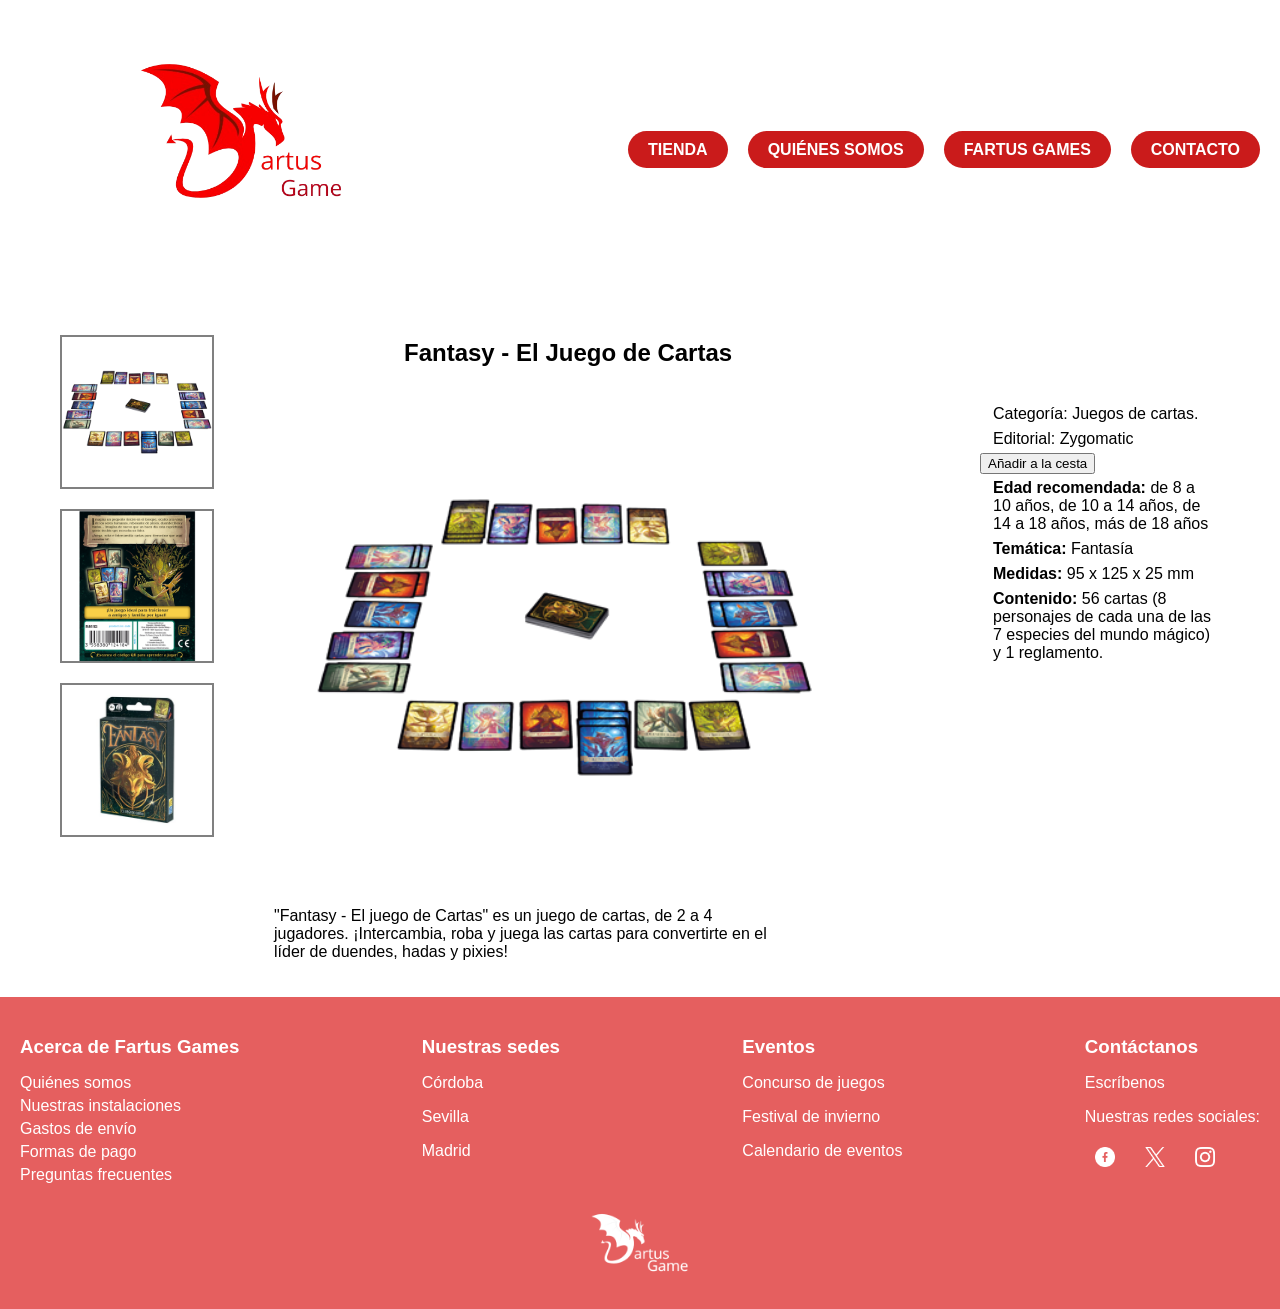
==== index.html @ 3e736ed6 "Primer commit" ====
<!DOCTYPE html>
<html lang="es">
<head>
    <meta charset="UTF-8">
    <meta name="viewport" content="width=device-width, initial-scale=1.0">
    <link rel="stylesheet" href="/assets/css/style_Detalles.css">
    <title>Fartus Game</title>
</head>

<body id="parte_arriba">
    <header>
        <div class="logo">
            <a href="Inicio.html"><img src="/assets/img/F-removebg-preview.png" alt="Fartus Game Logo"></a>
        </div>
        <nav>
            <nav>
                <ul class="menu">
                    <li><a href="tienda.html">TIENDA</a></li>
                    <li><a href="Quienes_somos.html">QUIÉNES SOMOS</a></li>
                    <li><a href="tienda.html">FARTUS GAMES</a></li>
                    <li><a href="contacto1.html">CONTACTO</a></li>
                </ul>
            </nav>
        </nav>
    </header>
    <main>
        <aside class="fotos">
            <figure >
                <img class="foto1" src="assets/img/Productos/zygfan01es_2.png" alt="">
            </figure>
            <figure >
                <img class="foto2" src="assets/img/Productos/zygfan01es_9.png" alt="">
            </figure>
            <figure>
                <img class="foto3" src="assets/img/Productos/Fantasy.jpg" alt="">
            </figure>
        </aside>
        <div>
            <h2 class="titulo">Fantasy - El Juego de Cartas</h2>
            <figure class="foto_principal">
            <img src="assets/img/Productos/zygfan01es_2.png" width="500">
            </figure>
            <p class="detalles">"Fantasy - El juego de Cartas" es un juego de cartas, de 2 a 4 jugadores. ¡Intercambia, roba 
                y juega las cartas para convertirte en el líder de duendes, hadas y pixies!</p>
        </div>

        <aside class="tienda">
            <p>Categoría: Juegos de cartas.</p>
            <p>Editorial: Zygomatic</p>
            <button>Añadir a la cesta</button>
            <p><strong>Edad recomendada:</strong> de 8 a 10 años, de 10 a 14 años, de 14 a 18 años, más de 18 años</p>
            <p><strong>Temática:</strong> Fantasía</p>
            <p><strong>Medidas:</strong> 95 x 125 x 25 mm</p>
            <p><strong>Contenido:</strong> 56 cartas (8 personajes de cada una de las 7 especies del mundo mágico) y 1 reglamento.</p>
        </aside>
    </main>

    <footer>
        <div class="info">
            <div>
                <h3>Acerca de Fartus Games</h3>
                <ul>
                    <li id="footcat">Quiénes somos</li>
                    <li id="footcat">Nuestras instalaciones</li>
                    <li id="footcat">Gastos de envío</li>
                    <li id="footcat">Formas de pago</li>
                    <li id="footcat">Preguntas frecuentes</li>
                </ul>
            </div>
            <div>
                <h3>Nuestras sedes</h3>
                <p id="footcat">Córdoba</p>
                <p id="footcat">Sevilla</p>
                <p id="footcat">Madrid</p>
            </div>
            <div>
                <h3>Eventos</h3>
                <p id="footcat">Concurso de juegos</p>
                <p id="footcat">Festival de invierno</p>
                <p id="footcat">Calendario de eventos</p>
            </div>
            <div>
                <h3>Contáctanos</h3>
                <p id="footcat">Escríbenos</p>
                <p>Nuestras redes sociales:</p>
                <div class="social-icons">
                    <a id="footcat" href="#"><img src="/assets/iconos/facebook.png" alt="" width="20px"></a>
                    <a id="footcat" href="#"><img src="/assets/iconos/gorjeo.png" alt="" width="20px"></a>
                    <a id="footcat" href="#"><img src="/assets/iconos/instagram.png" alt="" width="20px"></a>
                </div>
            </div>
        </div>
        <div class="footer-logo">
            <a href="Inicio.html"><img src="/assets/img/F-removebg-preview_negro.png" alt="Fartus Games Logo"></a>
        </div>
    </footer>
   
</body>
</html>
---- assets/css/style_Detalles.css ----
body {
    font-family: Arial, sans-serif;
    margin: 0;
    padding: 0;
}

header {
    display: flex;
    justify-content: space-between;
    align-items: center;
    padding: 10px 20px;
    color: white;
    margin-bottom: 0;
}

header .logo img {
    width: 275px;
    margin-left: 100px;
}

nav .menu {
    list-style: none;
    display: flex;
    gap: 20px;
}

nav .menu li a {
    text-decoration: none;
    color: white;
    background-color: #CA1B1B;
    padding: 10px 20px;
    border-radius: 100px;
    font-weight: bold;
}

nav .menu li a:hover {
    background-color: #a01414;
}

.tienda{
    position: absolute;
    right: 0;
    top: 400px;
    width: 250px;
    margin-right: 50px;
}

.tienda p{
    padding: 2px 10px;
}

.tienda li{
    list-style: none;
    text-decoration: none;
    display: block;
}

.foto1, .foto2, .foto3{
    width: 150px;
    border: gray 2px solid;
}

main {
    display: flex;
    justify-content: space-between;
    gap: 20px;
    padding: 20px;
}

.titulo{
margin-left: 130px;
}

.detalles{
    width: 50%;
}

aside p{
    margin: 3px;
}

.foto1:hover{
    opacity: 0.5;
}

.foto2:hover{
    opacity: 0.5;
}

.foto3:hover{
    opacity: 0.5;
}

footer {
    background-color: #E55F5F;
    color: white;
    padding: 20px;
}

footer .info {
    display: flex;
    justify-content: space-between;
    gap: 20px;
    flex-wrap: wrap;
}

footer h3 {
    margin-bottom: 10px;
}

footer ul {
    list-style: none;
    padding: 0;
}

footer ul li {
    margin-bottom: 5px;
}

footer .social-icons {
    display: flex;
    gap: 10px;
}

footer .social-icons a {
    text-decoration: none;
    color: white;
    padding: 5px 10px;
    border-radius: 5px;
}

.footer-logo img {
    display: block;
    margin: 10px auto;
    max-width: 100px;
}

#footcat:hover {
    scale: 1.1;
    cursor: pointer;
}
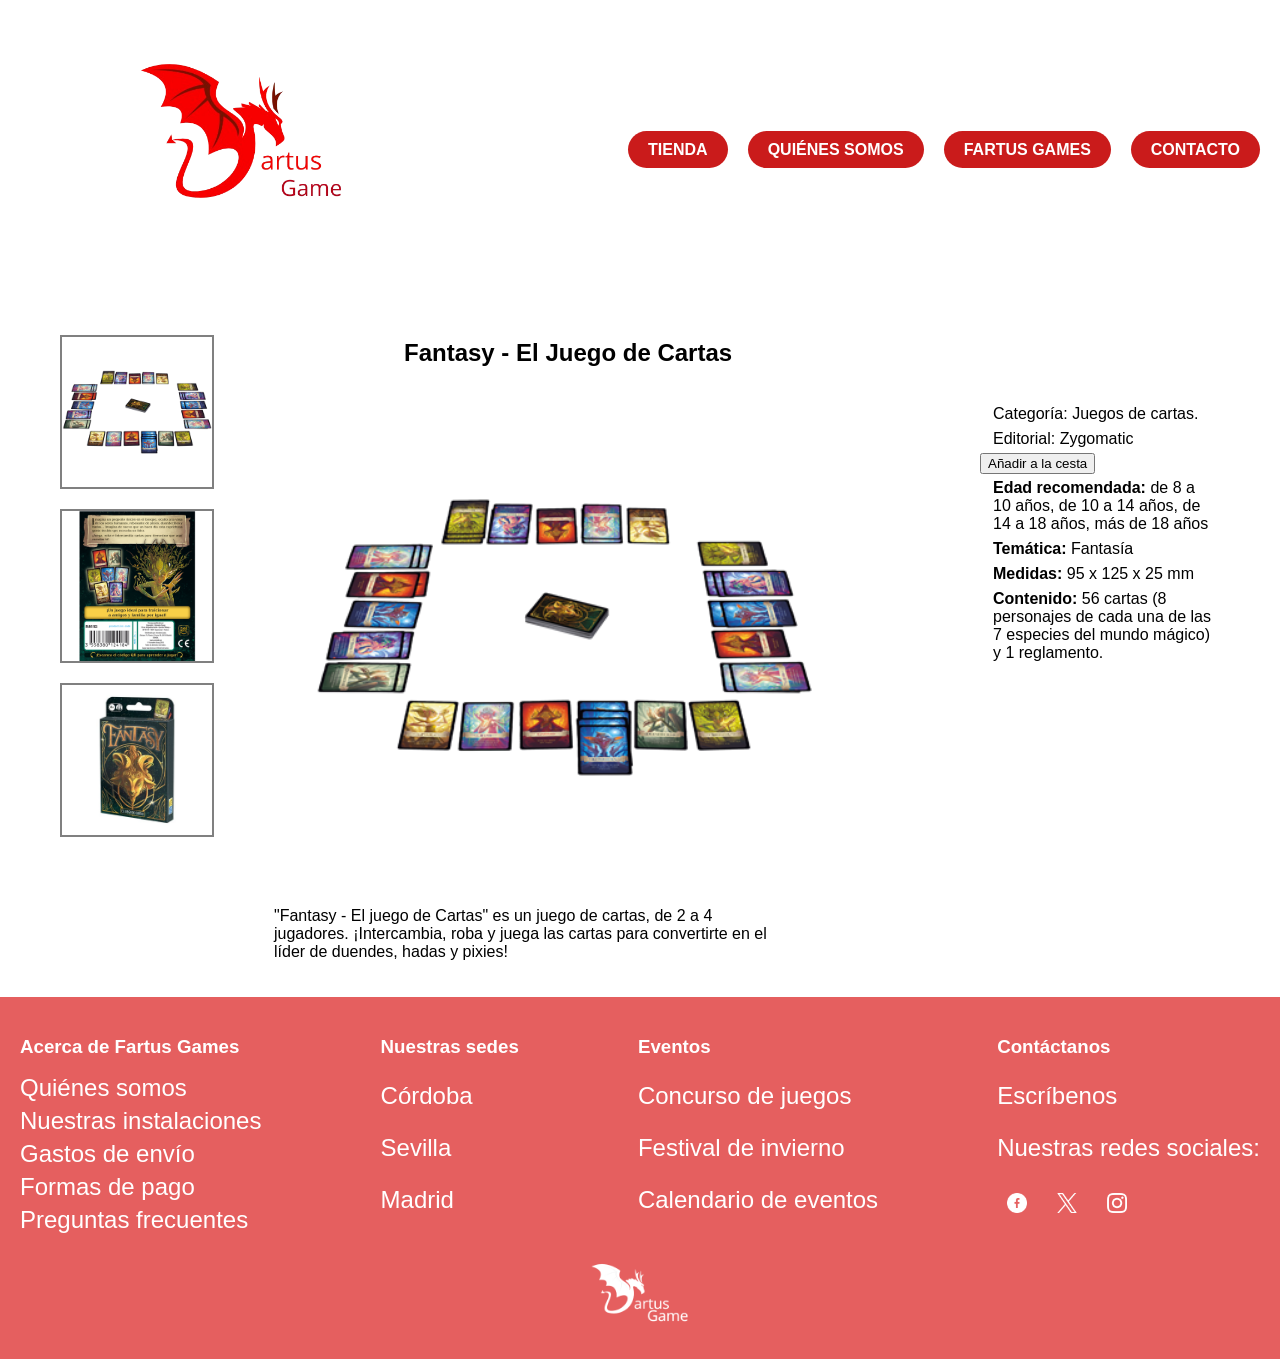
==== commit a1d1db3d: "Primer commit" ====
--- a/index.html
+++ b/index.html
@@ -3,14 +3,14 @@
 <head>
     <meta charset="UTF-8">
     <meta name="viewport" content="width=device-width, initial-scale=1.0">
-    <link rel="stylesheet" href="/assets/css/style_Detalles.css">
+    <link rel="stylesheet" href="assets/css/style_Detalles.css">
     <title>Fartus Game</title>
 </head>
 
 <body id="parte_arriba">
     <header>
         <div class="logo">
-            <a href="Inicio.html"><img src="/assets/img/F-removebg-preview.png" alt="Fartus Game Logo"></a>
+            <a href="Inicio.html"><img src="assets/img/F-removebg-preview.png" alt="Fartus Game Logo"></a>
         </div>
         <nav>
             <nav>
@@ -38,7 +38,7 @@
         <div>
             <h2 class="titulo">Fantasy - El Juego de Cartas</h2>
             <figure class="foto_principal">
-            <img src="assets/img/Productos/zygfan01es_2.png" width="500">
+            <img src="assets/img/Productos/zygfan01es_2.png" alt="foto_principal" width="500">
             </figure>
             <p class="detalles">"Fantasy - El juego de Cartas" es un juego de cartas, de 2 a 4 jugadores. ¡Intercambia, roba 
                 y juega las cartas para convertirte en el líder de duendes, hadas y pixies!</p>
@@ -82,16 +82,16 @@
             <div>
                 <h3>Contáctanos</h3>
                 <p id="footcat">Escríbenos</p>
-                <p>Nuestras redes sociales:</p>
+                <p id="finales">Nuestras redes sociales:</p>
                 <div class="social-icons">
-                    <a id="footcat" href="#"><img src="/assets/iconos/facebook.png" alt="" width="20px"></a>
-                    <a id="footcat" href="#"><img src="/assets/iconos/gorjeo.png" alt="" width="20px"></a>
-                    <a id="footcat" href="#"><img src="/assets/iconos/instagram.png" alt="" width="20px"></a>
+                    <a id="footcat" href="#"><img src="assets/iconos/facebook.png" alt="facebok" width="20px"></a>
+                    <a id="footcat" href="#"><img src="assets/iconos/gorjeo.png" alt="tiwter" width="20px"></a>
+                    <a id="footcat" href="#"><img src="assets/iconos/instagram.png" alt="instagra" width="20px"></a>
                 </div>
             </div>
         </div>
         <div class="footer-logo">
-            <a href="Inicio.html"><img src="/assets/img/F-removebg-preview_negro.png" alt="Fartus Games Logo"></a>
+            <a href="Inicio.html"><img src="assets/img/F-removebg-preview_negro.png" alt="Fartus Games Logo"></a>
         </div>
     </footer>
    
--- a/assets/css/style_Detalles.css
+++ b/assets/css/style_Detalles.css
@@ -138,4 +138,12 @@
 #footcat:hover {
     scale: 1.1;
     cursor: pointer;
+}
+
+#footcat {
+    font-size: 18pt;
+}
+
+#finales{
+    font-size: 18pt;
 }
